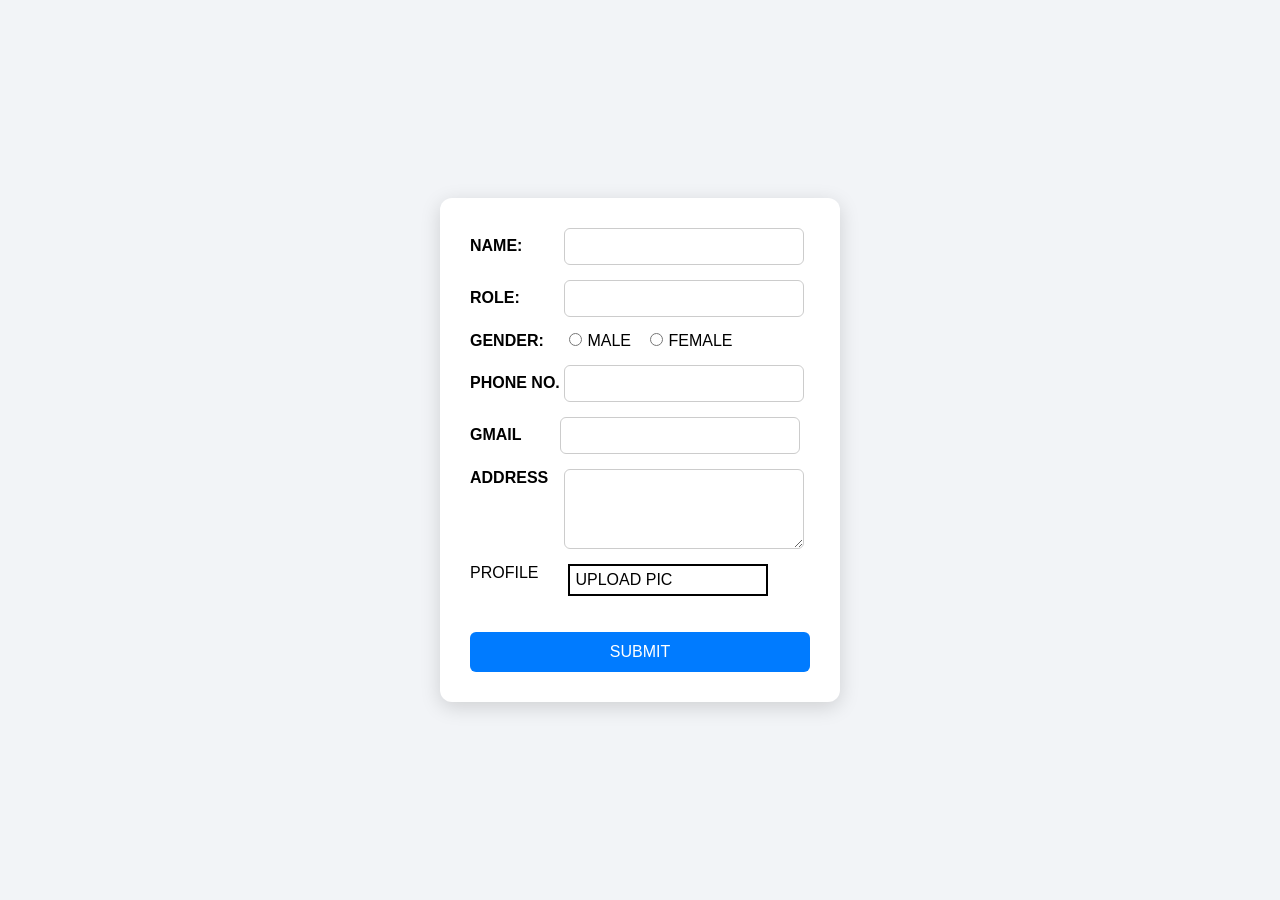
==== card/index.html @ 0ad29f26 "initial" ====
<!DOCTYPE html>
<html lang="en">
<head>
    <meta charset="UTF-8">
    <meta name="viewport" content="width=device-width, initial-scale=1.0">
    <title>Document</title>
    <link  rel="stylesheet" href="style.css">
    <link rel="stylesheet" 
      href="https://cdnjs.cloudflare.com/ajax/libs/font-awesome/6.5.2/css/all.min.css"> 
</head>
<body>
    <div id="container">
        <div>
      <form>
        <!-- 1. Paired label 'for' with input 'id' -->
        <label for="username">NAME:</label>
        <input id="username" type="text">
        <br>
        
        <label for="role">ROLE:</label>
        <input id="role" type="text">
        <br>
        
        <label id=>GENDER:</label>
        <input id="male" name="gender" type="radio" value="MALE" ><label for="male">MALE</label>
        <input id="female" name="gender" type="radio" value="FEMALE"><label for="female">FEMALE</label>
        <br>
        <label for="phoneno">PHONE NO.</label> <input id="phoneno" type="tel" inputmode="tel" autocomplete="tel" required>
        <br> 
        <label for="email">GMAIL</label><input id="email" type="email">
        <br>
         <label for="add">ADDRESS</label>
        <textarea id="add"></textarea>
        <br>
        <div style="display:flex; gap:30px   " >  
        <label for="email">PROFILE</label>
        <input type="file" id="fileinp">
        <div id="btn">UPLOAD PIC</div>
        </div>  
        <BR>
            <BR>
        <button id="submit">SUBMIT</button>
    </form> 
        </div>
    <div id="card">
        <div id="img"><img ></div>
        <div id="info"> 
          <div id="name">NAME</div>
          <div id="cardrole">ROLE</div>
        <hr/>
       <div style="display: flex;">
            <i class="fa-solid fa-venus-mars"></i>
            <p id="cardgender"> </p>
       </div>
<div style="display: flex;">
    <i class="fa-solid fa-phone"></i>
    <p id="cardphone"></p>
</div>

<div   style="display: flex;">
    <i class="fa-solid fa-envelope"></i>
    <p id="cardemail"></p>
</div>

<div  style="display: flex; ">
    <i class="fa-solid fa-location-dot"></i>
    <p id="cardaddress"></p>
</div>
        </div>
         </div>
       
    </div>
    </div>
    <script src="script.js"></script>
</body>
</html>
---- card/style.css ----
#fileinp{
    display: none;
}

#btn{
    border:2px solid black;
    padding:5px;
    background-color: transparent;
   width: 200px;
}

#btn:hover{
    border:2px solid black;
    padding:5px;
    background-color: rgb(68, 68, 101);
    
}



#container {
    display: flex;
    justify-content: space-evenly; /* Centers items horizontally next to each other */
    align-items: center;     /* Centers items vertically */
    gap: 30px;               /* Adds clean spacing between the cards */
    height: 100vh;
    width: 100vw;            /* Fixed typo: changed 'wh' to 'vw' */
}

/* css property of form */

/* Remove default spacing */
* {
    box-sizing: border-box;
    margin: 0;
    padding: 0;
}

/* Page */
body {
    font-family: Arial, sans-serif;
    background: #f2f4f7;
    min-height: 100vh;

    display: flex;
    justify-content: center;
    align-items: center;
}

/* Form container */
form {
    width: 400px;
    background: white;
    padding: 30px;
    border-radius: 12px;
    box-shadow: 0 5px 20px rgba(0, 0, 0, 0.15);
}

/* Normal labels */
form > label {
    display: inline-block;
    width: 90px;
    font-weight: bold;
    margin-bottom: 15px;
}

/* Text, number and email inputs */
input[type="text"],
input[type="number"],
input[type="tel"],
input[type="email"],
textarea {
    width: 240px;
    padding: 10px;
    border: 1px solid #ccc;
    border-radius: 6px;
    outline: none;
    margin-bottom: 15px;
}

/* Focus effect */
input[type="text"]:focus,
input[type="number"]:focus,
input[type="tel"]:focus,
input[type="email"]:focus,
textarea:focus {
    border-color: #007bff;
    box-shadow: 0 0 5px rgba(0, 123, 255, 0.2);
}

/* Gender section */
input[type="radio"] {
    margin-left: 5px;
    margin-right: 5px;
}

/* Gender labels */
input[type="radio"] + label {
    width: auto;
    font-weight: normal;
    margin-right: 10px;
}

/* Address */
textarea {
    height: 80px;
    resize: vertical;
    vertical-align: top;
}

/* File input */
input[type="file"] {
    margin-top: 5px;
    margin-bottom: 20px;
    width: 100%;
}

/* Upload button */
button {
    width: 100%;
    padding: 11px;
    border: none;
    border-radius: 6px;
    background: #007bff;
    color: white;
    font-size: 16px;
    cursor: pointer;
}

/* Button hover */
button:hover {
    background: #0056b3;
}

/* css for card */
#card{
    height: 230px;
    width: 380px;
    
    border: 1px solid ;
    display: flex;
    flex-direction: row;

    justify-content: flex-start; 
    align-items: center;     
    padding:20px;
   display: none;
}
#img{
    border: 1px solid;
    height:100px;
   width: 100px;
    border-radius: 50%;
    margin-right:20px ;
   overflow: hidden;
}
#img img{
    width: 100%;
    height: 100%;
    display: block;
    object-fit: cover;
}
#info{
    
    display: flex;
    flex-direction: column;
    gap: 5px;
}
#info i{
    color:rgb(84, 80, 80);
    margin-right:8px;


}
 #name{
     width: 100%;
    text-align: center;
    font-size: 18px;


}
#cardrole{
    width: 100%;
    font-size: 14px;
    text-align: center;
    color: rgb(37, 35, 35);
}
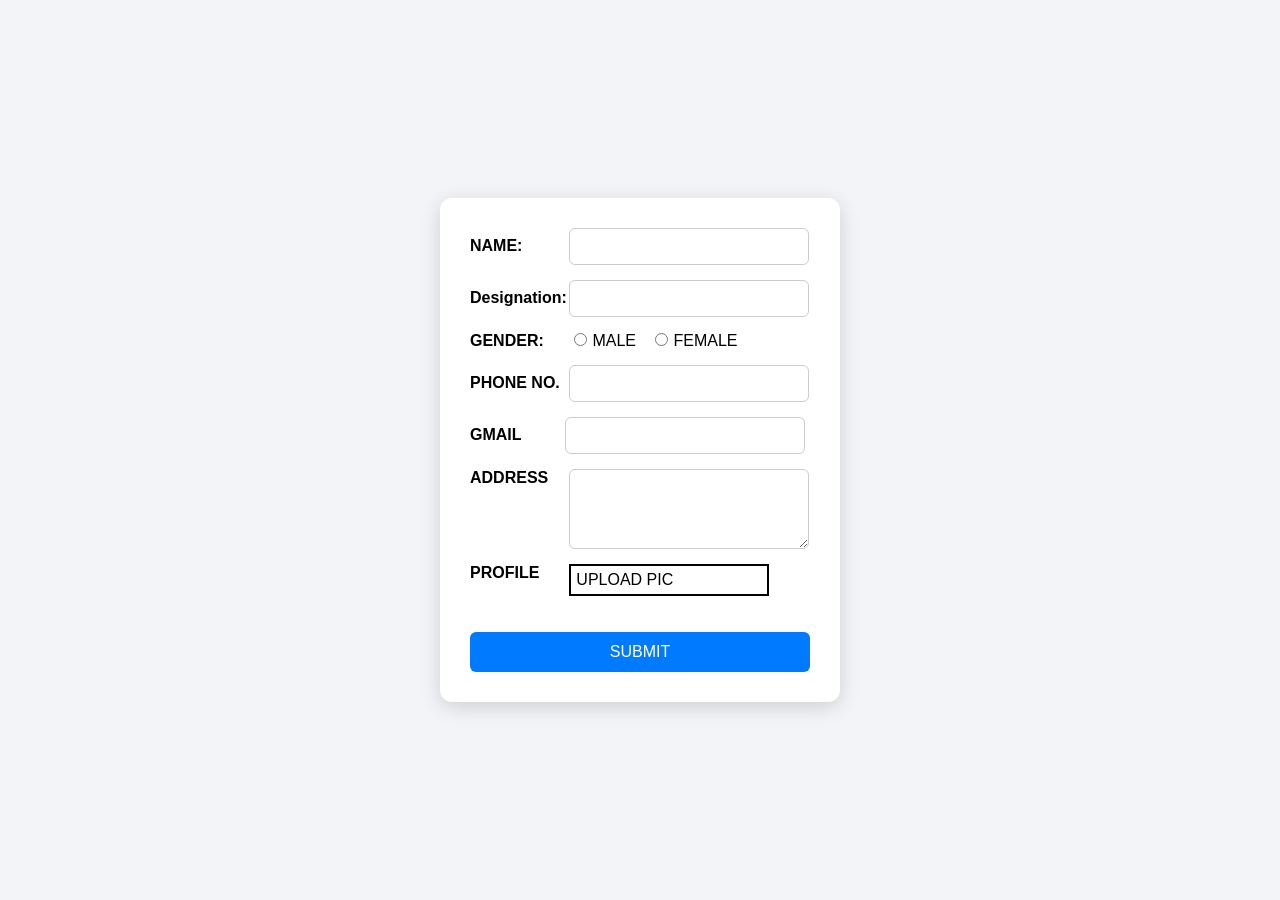
==== commit 9de21999: "update" ====
--- a/card/index.html
+++ b/card/index.html
@@ -14,32 +14,30 @@
       <form>
         <!-- 1. Paired label 'for' with input 'id' -->
         <label for="username">NAME:</label>
-        <input id="username" type="text">
+        <input id="username" type="text" required>
         <br>
-        
-        <label for="role">ROLE:</label>
-        <input id="role" type="text">
+        <label for="role">Designation:</label>
+        <input id="role" type="text" required>
         <br>
-        
         <label id=>GENDER:</label>
-        <input id="male" name="gender" type="radio" value="MALE" ><label for="male">MALE</label>
+        <input id="male" name="gender" type="radio" value="MALE" required><label for="male">MALE</label>
         <input id="female" name="gender" type="radio" value="FEMALE"><label for="female">FEMALE</label>
         <br>
-        <label for="phoneno">PHONE NO.</label> <input id="phoneno" type="tel" inputmode="tel" autocomplete="tel" required>
-        <br> 
-        <label for="email">GMAIL</label><input id="email" type="email">
+        <label for="phoneno">PHONE NO.</label> <input id="phoneno" type="number" inputmode="tel" autocomplete="tel" required>
+        <br>    
+        <label for="email">GMAIL</label><input id="email" type="email" required>
         <br>
          <label for="add">ADDRESS</label>
-        <textarea id="add"></textarea>
+        <textarea id="add" required></textarea>
         <br>
-        <div style="display:flex; gap:30px   " >  
-        <label for="email">PROFILE</label>
-        <input type="file" id="fileinp">
+        <div style="display:flex; gap:30px;  "  >  
+        <label for="profile" id="profile"><b>PROFILE</b></label>
+        <input type="file" id="fileinp" required>
         <div id="btn">UPLOAD PIC</div>
         </div>  
         <BR>
             <BR>
-        <button id="submit">SUBMIT</button>
+        <button id="submit" type="submit">SUBMIT</button>
     </form> 
         </div>
     <div id="card">
--- a/card/style.css
+++ b/card/style.css
@@ -59,7 +59,7 @@
 /* Normal labels */
 form > label {
     display: inline-block;
-    width: 90px;
+    width: 95px;
     font-weight: bold;
     margin-bottom: 15px;
 }
@@ -115,8 +115,10 @@
     width: 100%;
 }
 
+/* font */
 /* Upload button */
 button {
+    font-weight: lighter;
     width: 100%;
     padding: 11px;
     border: none;
@@ -135,7 +137,7 @@
 /* css for card */
 #card{
     height: 230px;
-    width: 380px;
+    max-width: 400px;
     
     border: 1px solid ;
     display: flex;
@@ -146,10 +148,14 @@
     padding:20px;
    display: none;
 }
-#img{
-    border: 1px solid;
-    height:100px;
-   width: 100px;
+
+#img {
+    border: 2px;
+    display: flex;
+    justify-content: center;
+    align-items: center;
+    height:120px;
+    min-width: 120px;
     border-radius: 50%;
     margin-right:20px ;
    overflow: hidden;
